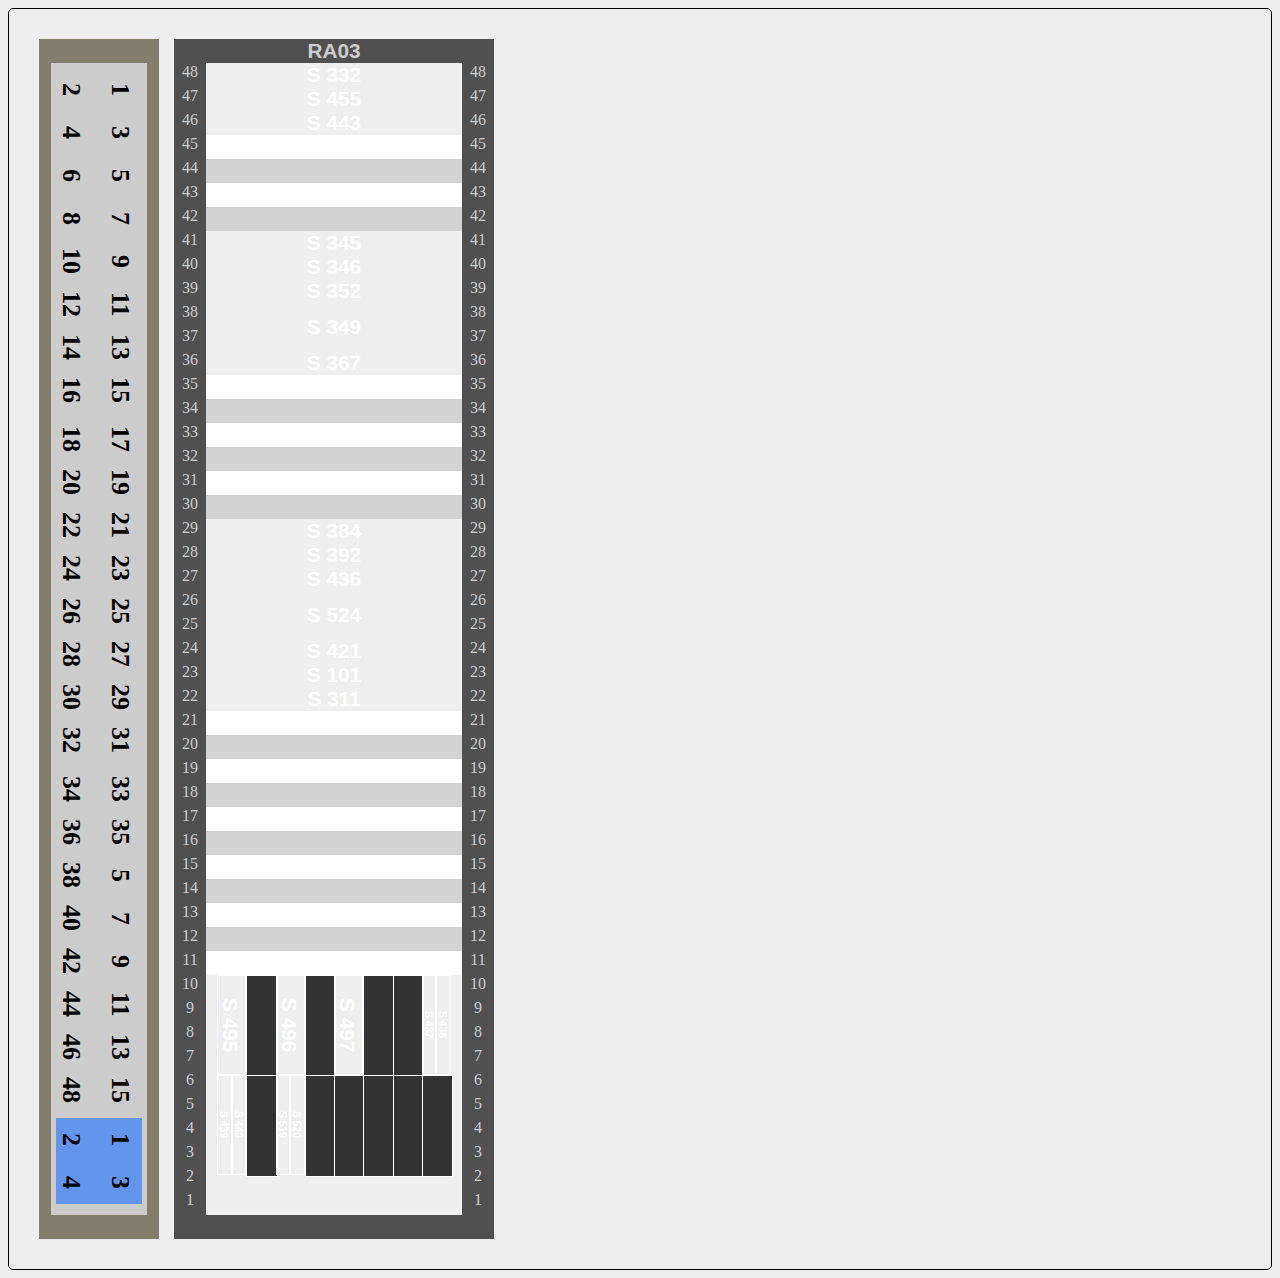
==== index.html @ 4b5381b0 "dev stage #20200828@01" ====
<!DOCTYPE html>
<html lang="en">
<head>
    <meta charset="UTF-8">
    <meta name="viewport" content="width=device-width, initial-scale=1.0">
    <meta http-equiv="X-UA-Compatible" content="ie=edge">
    <link rel="stylesheet" href="assets/css/main.css">
    <title>Document</title>
</head>
<body>
<div class="container">
    <div class="tor1-view">
        <div class="tor-switch-cover"></div>
        <div class="tor-switch-edge"></div>
        <div class="tor1-switch">
            <div class="tor1-module1">
                <div class="switch-port-bottom">2</div>
                <div class="switch-port-top" id="reltest">1</div>
                <div class="switch-port-bottom">4</div>
                <div class="switch-port-top">3</div>
                <div class="switch-port-bottom">6</div>
                <div class="switch-port-top">5</div>
                <div class="switch-port-bottom">8</div>
                <div class="switch-port-top" id="reltest2">7</div>
                <div class="switch-port-bottom">10</div>
                <div class="switch-port-top">9</div>
                <div class="switch-port-bottom">12</div>
                <div class="switch-port-top">11</div>
                <div class="switch-port-bottom">14</div>
                <div class="switch-port-top">13</div>
                <div class="switch-port-bottom">16</div>
                <div class="switch-port-top">15</div>
            </div>
            <div class="tor1-module2">
                <div class="switch-port-bottom">18</div>
                <div class="switch-port-top">17</div>
                <div class="switch-port-bottom">20</div>
                <div class="switch-port-top">19</div>
                <div class="switch-port-bottom">22</div>
                <div class="switch-port-top">21</div>
                <div class="switch-port-bottom">24</div>
                <div class="switch-port-top">23</div>
                <div class="switch-port-bottom">26</div>
                <div class="switch-port-top">25</div>
                <div class="switch-port-bottom">28</div>
                <div class="switch-port-top">27</div>
                <div class="switch-port-bottom">30</div>
                <div class="switch-port-top">29</div>
                <div class="switch-port-bottom">32</div>
                <div class="switch-port-top">31</div>
            </div>
            <div class="tor1-module3">
                <div class="switch-port-bottom">34</div>
                <div class="switch-port-top">33</div>
                <div class="switch-port-bottom">36</div>
                <div class="switch-port-top">35</div>
                <div class="switch-port-bottom">38</div>
                <div class="switch-port-top">5</div>
                <div class="switch-port-bottom">40</div>
                <div class="switch-port-top">7</div>
                <div class="switch-port-bottom">42</div>
                <div class="switch-port-top">9</div>
                <div class="switch-port-bottom">44</div>
                <div class="switch-port-top">11</div>
                <div class="switch-port-bottom">46</div>
                <div class="switch-port-top">13</div>
                <div class="switch-port-bottom">48</div>
                <div class="switch-port-top">15</div>
            </div>
            <div class="tor1-uplinks">
                <div class="switch-port-bottom">2</div>
                <div class="switch-port-top">1</div>
                <div class="switch-port-bottom">4</div>
                <div class="switch-port-top">3</div>
            </div>
        </div>
        <div class="tor-switch-edge"></div>
        <div class="tor-switch-cover"></div>
    </div>
    <div class="rack-view" id="frontview"></div>
</div>
</div>
<script src="assets/js/app.js"></script>
</body>
</html>

<!-- TODO:
4. Коммутатор из гридов в масштабе с портами
6. Кроссировки серверов
7. Визуализация подключенных блоков питания
-->
---- assets/css/main.css ----
body {
    padding: 10px;
    border: 1px solid black;
    border-radius: 5px;
    background-color: #eee; 
}

.container {
    display: grid;
    grid-template-columns: 120px 320px 320px 1fr;
    grid-template-rows: 1200px;
    grid-column-gap: 15px;
    padding: 20px;
}


.rack-view {
    /* border: 1px solid black; */

    display: grid;
    grid-template-columns: 1fr 8fr 1fr;
    grid-template-rows: repeat(50, 24px);
    /* grid-template-rows: repeat(48, max-content); */
}

.unit-num {
    width: 100%;
    height: 100%;
    text-align: center;
    align-self: center;
    justify-self: center;
    background-color: #505050;
    color: #ccc;
    font-family: Cambria, Cochin, Georgia, Times, 'Times New Roman', serif
}

.rack-cover {
    grid-column: 1 / 4;
    background-color: #505050;
    color: #ccc;
    line-height: 24px;
    text-align: center;
    font-weight: bold;
    font-size: 1.3em;
    font-family: Arial, Helvetica, sans-serif
}

.empty-unit-even {
    background-color: lightgray;
}

.empty-unit-odd {
    background-color: white;
}

.size-1u {
    grid-column-start: 2;
    grid-row-end: span 1;
}

.size-2u {
    grid-column-start: 2;
    grid-row-end: span 2;
}

.size-10u {
    grid-column-start: 2;
    grid-row-end: span 10;
}

.server1u {
    background-image: url("../images/server_1u_front.svg");
    line-height: 24px;
}

.server2u {
    background-image: url("../images/server_2u_front.svg");
    line-height: 48px;
}

.switch1u {
    background-image: url("../images/switch_1u_rear.svg");
    line-height: 24px;
}

.blade-hp-c7000-10u {
    background-image: url("../images/hp_blade_c7000_front_chassis.svg");
}

.hardware {
    color: #fff;
    text-align: center;
    font-weight: bold;
    font-size: 1.3em;
    font-family: Arial, Helvetica, sans-serif;
    cursor: default;
}

.blade-hp-c7000-chassis-container {
    margin: 0 11px;
    display: grid;
    grid-template-columns: repeat(16, 1fr);
    grid-template-rows: repeat(2, 100px);
}

.blade-hp-c7000-fullbladeserver {
    background-image: url("../images/hp_blade_c7000_fullbladeserver.svg");
    writing-mode: vertical-lr;
    text-align: center;
    border: 1px solid #fff;
    grid-column-end: span 2;
    cursor: default;
}


.blade-hp-c7000-halfbladeserver-a {
    background-image: url("../images/hp_blade_c7000_halfbladeserver_a.svg");
    writing-mode: vertical-lr;
    text-align: center;
    font-size: 0.5em;
    border: 1px solid #fff;
    cursor: default;
}

.blade-hp-c7000-halfbladeserver-b {
    background-image: url("../images/hp_blade_c7000_halfbladeserver_b.svg");
    writing-mode: vertical-lr;
    text-align: center;
    font-size: 0.5em;
    border: 1px solid #fff;
    cursor: default;
}

.blade-hp-c7000-empty-slot {
    background-color: #333;
    width: 100%;
    height: 100%;
    border: 1px solid #fff;
    grid-column-end: span 2;
}

.use-hint .hw-tooltiptext {
    visibility: hidden;
    width: 320px;
    background-color: rgb(255, 238, 181);
    color: #000;
    text-align: center;
    border-radius: 6px;
    padding: 5px 0;
    writing-mode: horizontal-tb;
    font-size: 18px;
  
    /* Position the tooltip */
    position: absolute;
    z-index: 1;
  }

.use-hint:hover {
    border: 1px solid #00a2ff;
}


.use-hint.focus {
    border: 1px solid #00a2ff;
}

.use-hint:hover .hw-tooltiptext {
    visibility: visible;
  }

/* .rack-object {

} */

.tor1-view {
    /* border: 1px solid black; */

    display: grid;
    grid-template-columns: 1fr 8fr 1fr;
    grid-template-rows: 24px 1152px 24px;
    /* grid-template-rows: repeat(48, max-content); */
}

.tor1-switch {
    padding: 5px;
    display: grid;
    grid-column-start: 2;
    grid-row-start: 2;
    grid-template-columns: 1fr;
    grid-template-rows: repeat(3, 350px) 86px;
    grid-row-gap: 0px;
    background-color: #ccc;
}

.tor1-module1 {
    display: grid;
    grid-template-columns: 1fr 1fr;
    grid-column-gap: 12px;
    grid-row-gap: 1px;
    grid-template-rows: repeat(8, 42px);
}

.tor1-module2 {
    display: grid;
    grid-template-columns: 1fr 1fr;
    grid-column-gap: 12px;
    grid-row-gap: 1px;
    grid-template-rows: repeat(8, 42px);
}

.tor1-module3 {
    display: grid;
    grid-template-columns: 1fr 1fr;
    grid-column-gap: 12px;
    grid-row-gap: 1px;
    grid-template-rows: repeat(8, 42px);
}
.tor1-uplinks {
    display: grid;
    grid-template-columns: 1fr 1fr;
    grid-column-gap: 12px;
    grid-row-gap: 1px;
    grid-template-rows: repeat(2, 42px);
    background-color: cornflowerblue;
}

.tor-switch-cover {
    grid-column: 1 / 4;
    background-color: #817e6e;
}

.tor-switch-edge {
    background-color: #817e6e;
}

.switch-port-top {
    background-image: url("../images/switch_port.svg");
    background-repeat: no-repeat;
    background-size: contain;
    background-position: left;
    font-weight: bold;
    font-size: 26px;
    text-align: center;
    writing-mode: vertical-lr;
    cursor: default;
}

.switch-port-bottom {
    background-image: url("../images/switch_port.svg");
    background-repeat: no-repeat;
    background-size: contain;
    background-position: right;
    font-weight: bold;
    font-size: 26px;
    text-align: center;
    writing-mode: vertical-lr;
    /* line-height: 40px; */
    cursor: default;
}
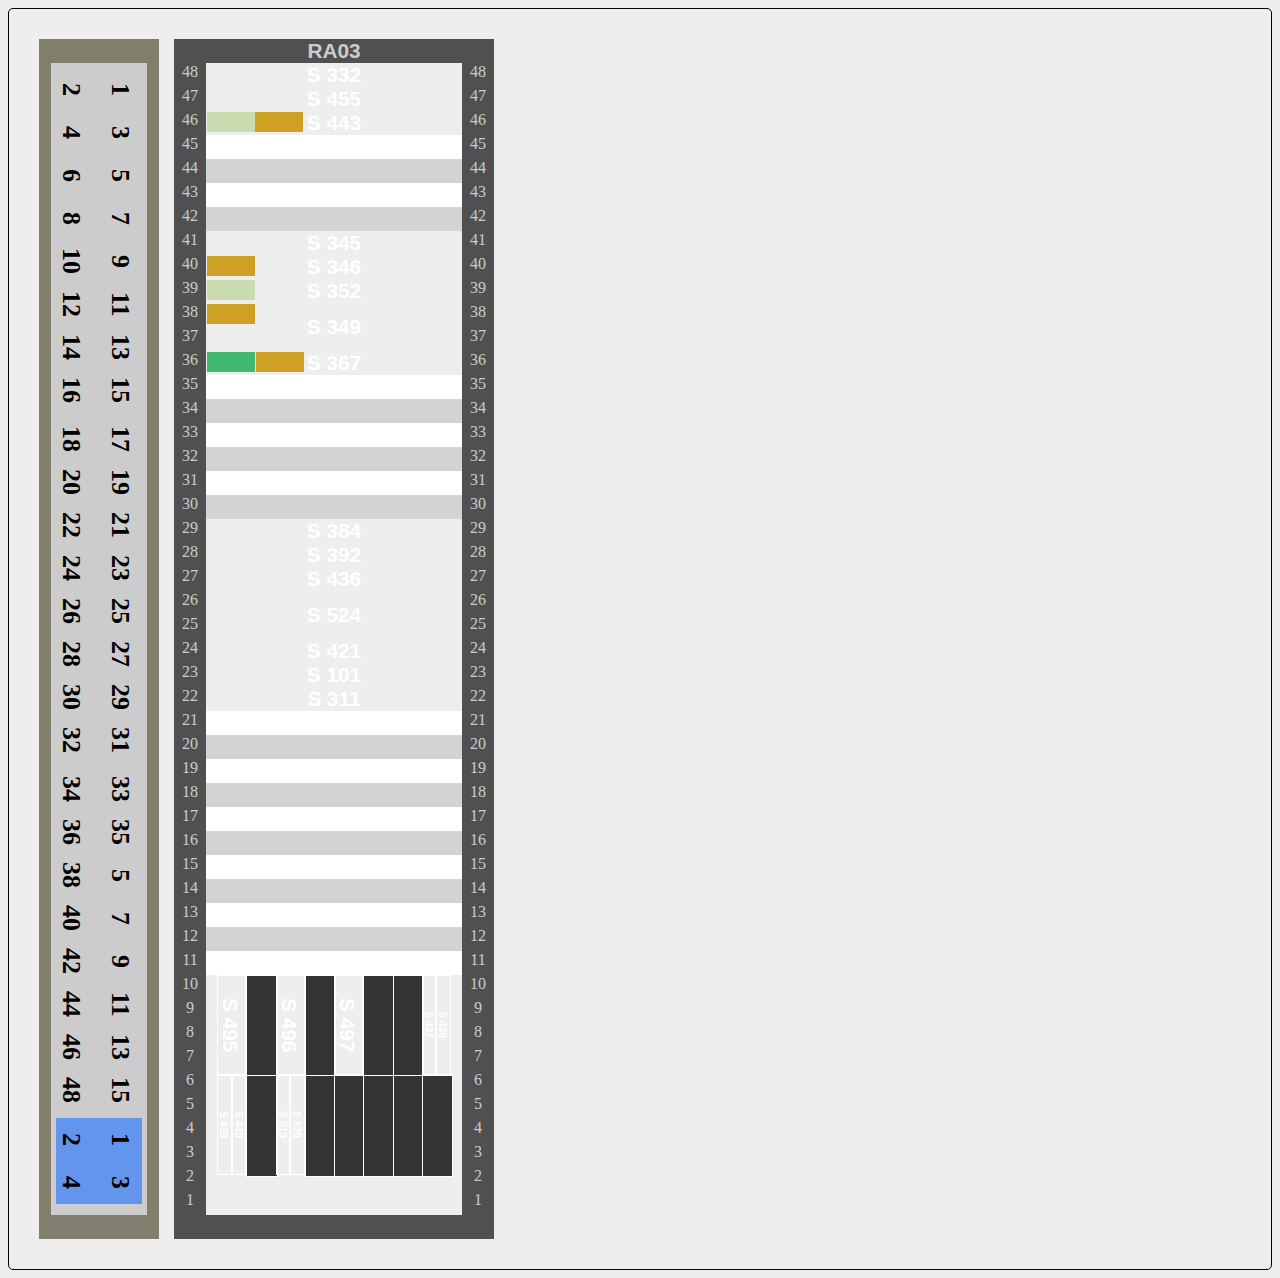
==== commit 9729d5f9: "dev stage #20203108@01" ====
--- a/index.html
+++ b/index.html
@@ -8,7 +8,7 @@
     <title>Document</title>
 </head>
 <body>
-<div class="container">
+<div class="rack-container">
     <div class="tor1-view">
         <div class="tor-switch-cover"></div>
         <div class="tor-switch-edge"></div>
--- a/assets/css/main.css
+++ b/assets/css/main.css
@@ -5,7 +5,7 @@
     background-color: #eee; 
 }
 
-.container {
+.rack-container {
     display: grid;
     grid-template-columns: 120px 320px 320px 1fr;
     grid-template-rows: 1200px;
@@ -168,6 +168,60 @@
     visibility: visible;
   }
 
+.disk-ctr-1-4 {
+    display: grid;
+    grid-template-columns: repeat(4, 48px);
+    grid-template-rows: 20px;
+    padding: 1px;
+}
+
+.disk-ctr-2-8 {
+    display: grid;
+    grid-template-columns: repeat(4, 48px);
+    grid-template-rows: 20px 20px;
+    grid-column-gap: 1px;
+    padding: 1px;
+}
+
+.disk-ssd-120G {
+    background-color: #cadcad;
+}
+
+.disk-ssd-250G {
+    background-color: #ccaadd;
+}
+
+.disk-ssd-500G {
+    background-color: #43b873;
+}
+
+.disk-ssd-1000G {
+    background-color: #3b5c1f;
+}
+
+.disk-hdd-1000G {
+    background-color: #cea125;
+}
+
+.disk-hdd-2000G {
+    background-color: #224453;
+}
+
+.disk-hdd-3000G {
+    background-color: #da2a2a;
+}
+
+.disk-hdd-4000G {
+    background-color: #5ca00f;
+}
+
+.disk-hdd-8000G {
+    background-color: #d48133;
+}
+
+.disk-hdd-10000G {
+    background-color: #5bb1c7;
+}
 /* .rack-object {
 
 } */
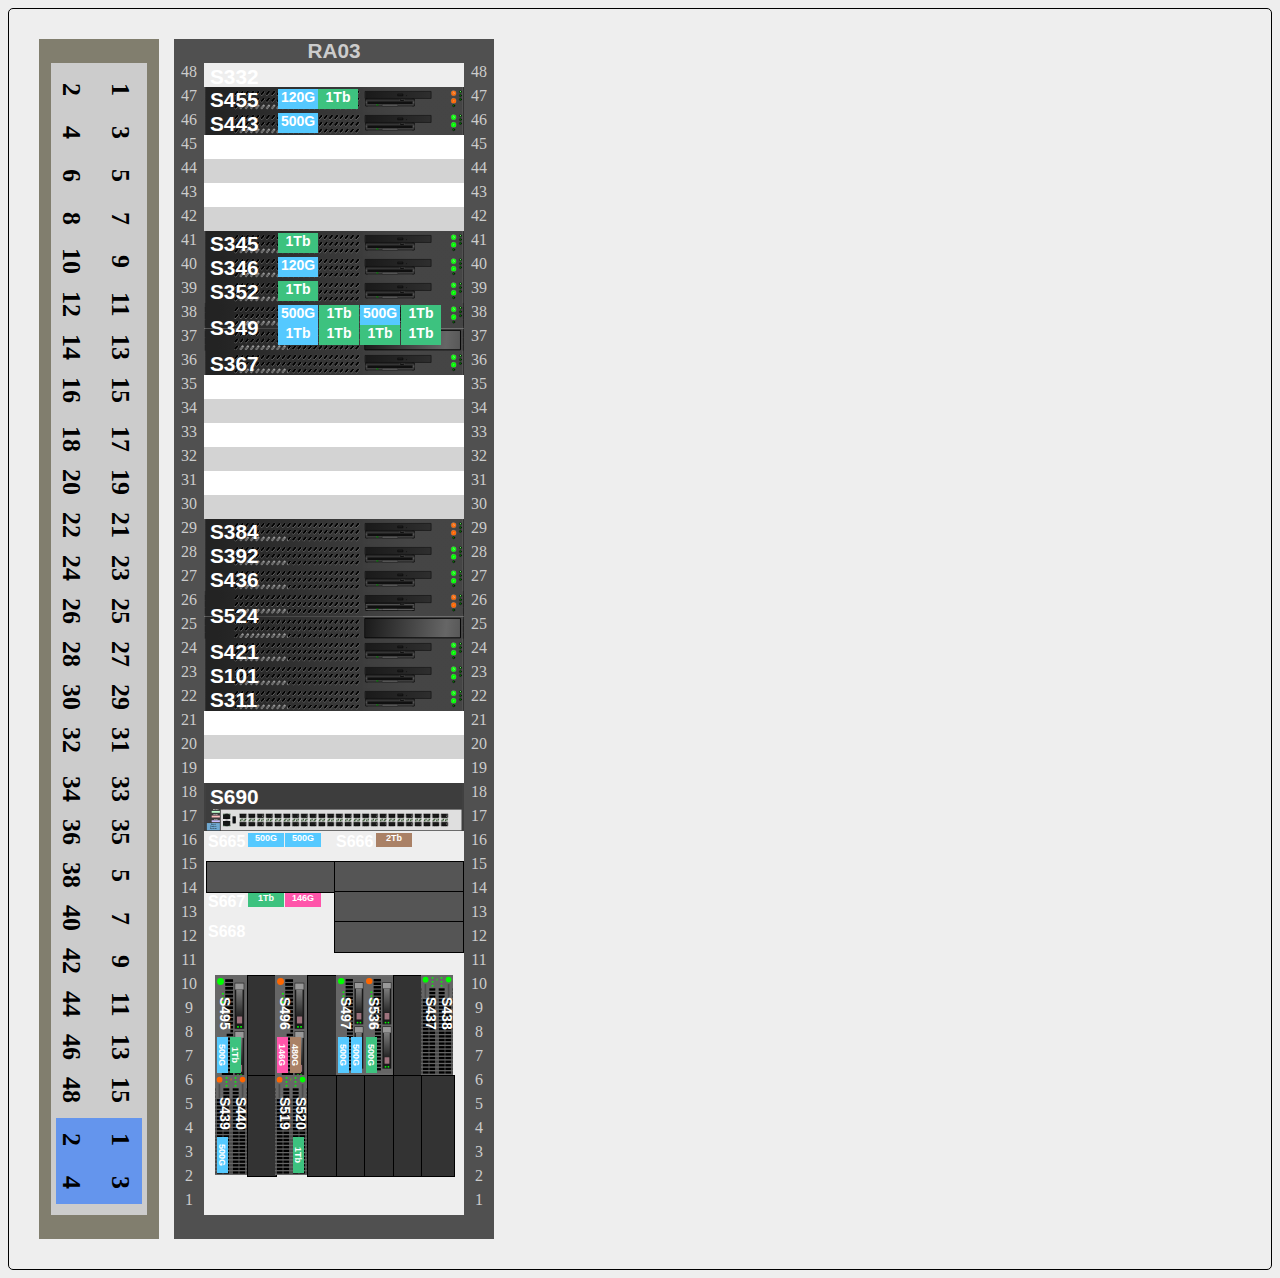
==== commit c7dd9d01: "dev stage #20200902/@01" ====
--- a/index.html
+++ b/index.html
@@ -88,4 +88,5 @@
 4. Коммутатор из гридов в масштабе с портами
 6. Кроссировки серверов
 7. Визуализация подключенных блоков питания
+8. Посмотреть какие ещё типы серверов добавить (3U, 4U)
 -->--- a/assets/css/main.css
+++ b/assets/css/main.css
@@ -68,28 +68,61 @@
     grid-row-end: span 10;
 }
 
-.server1u {
-    background-image: url("../images/server_1u_front.svg");
+.size-6u {
+    grid-column-start: 2;
+    grid-row-end: span 6;
+}
+
+.server1u-0 {
+    background-image: url("../images/server_1u_front_0.svg");
+    background-size: cover;
     line-height: 24px;
 }
 
-.server2u {
-    background-image: url("../images/server_2u_front.svg");
-    line-height: 48px;
+.server2u-0 {
+    background-image: url("../images/server_2u_front_0.svg");
+    background-size: cover;
+
+}
+
+.server1u-1 {
+    background-image: url("../images/server_1u_front_1.svg");
+    background-size: cover;
+
+}
+
+.server2u-1 {
+    background-image: url("../images/server_2u_front_1.svg");
+    background-size: cover;
+
 }
 
 .switch1u {
     background-image: url("../images/switch_1u_rear.svg");
-    line-height: 24px;
+    background-size: cover;
+    /* color: #00a2ff !important; */
+
+}
+
+.switch2u {
+    background-image: url("../images/switch_sfp_2u_rear.svg");
+    background-size: cover;
+    /* color: #002f4b !important; */
 }
 
 .blade-hp-c7000-10u {
     background-image: url("../images/hp_blade_c7000_front_chassis.svg");
+    background-size: cover;
+}
+
+.blade-cisco-ucs-6u {
+    background-image: url("../images/cisco_ucs_front_chassis.svg");
+    background-size: cover;
 }
 
 .hardware {
     color: #fff;
-    text-align: center;
+    /* text-align: center; */
     font-weight: bold;
     font-size: 1.3em;
     font-family: Arial, Helvetica, sans-serif;
@@ -103,31 +136,87 @@
     grid-template-rows: repeat(2, 100px);
 }
 
-.blade-hp-c7000-fullbladeserver {
-    background-image: url("../images/hp_blade_c7000_fullbladeserver.svg");
-    writing-mode: vertical-lr;
-    text-align: center;
-    border: 1px solid #fff;
+.blade-cisco-ucs-chassis-container {
+    margin: 0 2px;
+    display: grid;
+    grid-template-columns: 1fr 1fr;
+    grid-template-rows: repeat(4, 30px);
+}
+
+.blade-cisco-ucs-ucsbladeserver-1 {
+    background-image: url("../images/cisco_ucs_blade_server_1.svg");
+    background-size: cover;
+    text-align: left;
+    /* border: 1px solid #000 !important; */
+    cursor: default;
+}
+
+.blade-cisco-ucs-ucsbladeserver-0 {
+    background-image: url("../images/cisco_ucs_blade_server_0.svg");
+    background-size: cover;
+    text-align: left;
+    /* border: 1px solid #000 !important; */
+    cursor: default;
+}
+
+.blade-hp-c7000-fullbladeserver-0 {
+    background-image: url("../images/hp_blade_c7000_fullbladeserver_0.svg");
+    background-size: cover;
+    /* writing-mode: vertical-lr; */
+    text-align: left;
+    border: 1px solid #000;
     grid-column-end: span 2;
     cursor: default;
 }
 
-
-.blade-hp-c7000-halfbladeserver-a {
-    background-image: url("../images/hp_blade_c7000_halfbladeserver_a.svg");
-    writing-mode: vertical-lr;
-    text-align: center;
+.blade-hp-c7000-fullbladeserver-1 {
+    background-image: url("../images/hp_blade_c7000_fullbladeserver_1.svg");
+    background-size: cover;
+    /* writing-mode: vertical-lr; */
+    text-align: left;
+    border: 1px solid #000;
+    grid-column-end: span 2;
+    cursor: default;
+}
+
+
+.blade-hp-c7000-halfbladeserver-a-0 {
+    background-image: url("../images/hp_blade_c7000_halfbladeserver_a_0.svg");
+    background-size: cover;
+    /* writing-mode: vertical-lr; */
+    text-align: left;
     font-size: 0.5em;
-    border: 1px solid #fff;
-    cursor: default;
-}
-
-.blade-hp-c7000-halfbladeserver-b {
-    background-image: url("../images/hp_blade_c7000_halfbladeserver_b.svg");
-    writing-mode: vertical-lr;
-    text-align: center;
+    border: 1px solid #000;
+    cursor: default;
+}
+
+.blade-hp-c7000-halfbladeserver-a-1 {
+    background-image: url("../images/hp_blade_c7000_halfbladeserver_a_1.svg");
+    background-size: cover;
+    /* writing-mode: vertical-lr; */
+    text-align: left;
     font-size: 0.5em;
-    border: 1px solid #fff;
+    border: 1px solid #000;
+    cursor: default;
+}
+
+.blade-hp-c7000-halfbladeserver-b-0 {
+    background-image: url("../images/hp_blade_c7000_halfbladeserver_b_0.svg");
+    background-size: cover;
+    /* writing-mode: vertical-lr; */
+    text-align: left;
+    font-size: 0.5em;
+    border: 1px solid #000;
+    cursor: default;
+}
+
+.blade-hp-c7000-halfbladeserver-b-1 {
+    background-image: url("../images/hp_blade_c7000_halfbladeserver_b_1.svg");
+    background-size: cover;
+    /* writing-mode: vertical-lr; */
+    text-align: left;
+    font-size: 0.5em;
+    border: 1px solid #000;
     cursor: default;
 }
 
@@ -135,8 +224,15 @@
     background-color: #333;
     width: 100%;
     height: 100%;
-    border: 1px solid #fff;
+    border: 1px solid #000;
     grid-column-end: span 2;
+}
+
+.blade-cisco-ucs-empty-slot {
+    background-color: #555;
+    width: 100%;
+    height: 100%;
+    border: 1px solid #000;
 }
 
 .use-hint .hw-tooltiptext {
@@ -144,21 +240,82 @@
     width: 320px;
     background-color: rgb(255, 238, 181);
     color: #000;
-    text-align: center;
+    /* text-align: center; */
     border-radius: 6px;
-    padding: 5px 0;
+    padding: 5px;
     writing-mode: horizontal-tb;
     font-size: 18px;
   
     /* Position the tooltip */
     position: absolute;
+    left: 115%;
+    top: 0%;
     z-index: 1;
   }
 
+.use-hint {
+    border: 1px solid transparent;
+    position: relative;
+}
+
 .use-hint:hover {
     border: 1px solid #00a2ff;
-}
-
+    background-size: cover;
+}
+
+
+.hardware div.hw-title {
+    /* color: #cfcfcf; */
+    padding: 1px;
+    padding-left: 5px;
+}
+
+.blade.hp-c7000 div.hw-title {
+    /* color: #cfcfcf; */
+    padding: 1px;
+    writing-mode: vertical-lr;
+    font-size: 14px;
+}
+
+.blade.cisco-ucs div.hw-title {
+    /* color: #cfcfcf; */
+    padding: 1px;
+    font-size: 16px;
+}
+
+.hw-ctr-24 {
+    display: grid;
+    grid-template-columns: 72px 180px;
+    grid-template-rows: 24px;
+    line-height: 22px;
+}
+
+.hw-ctr-48 {
+    display: grid;
+    grid-template-columns: 72px 160px;
+    grid-template-rows: 48px;
+    line-height: 46px;
+}
+
+.blade-ctr-1 {
+    display: grid;
+    grid-template-columns: 14px;
+    grid-template-rows: 20px 40px 40px;
+}
+
+.blade-ctr-2 {
+    display: grid;
+    grid-template-columns: 28px;
+    grid-template-rows: 20px 40px 40px;
+}
+
+.cisco-ucs-ctr-1 {
+    display: grid;
+    grid-template-columns: 40px 86px;
+    grid-template-rows: 24px;
+    
+    /* line-height: 30px; */
+}
 
 .use-hint.focus {
     border: 1px solid #00a2ff;
@@ -170,61 +327,103 @@
 
 .disk-ctr-1-4 {
     display: grid;
-    grid-template-columns: repeat(4, 48px);
+    grid-template-columns: repeat(4, 40px);
     grid-template-rows: 20px;
     padding: 1px;
 }
 
 .disk-ctr-2-8 {
     display: grid;
-    grid-template-columns: repeat(4, 48px);
+    grid-template-columns: repeat(4, 40px);
     grid-template-rows: 20px 20px;
     grid-column-gap: 1px;
     padding: 1px;
 }
 
-.disk-ssd-120G {
-    background-color: #cadcad;
-}
-
-.disk-ssd-250G {
-    background-color: #ccaadd;
-}
-
-.disk-ssd-500G {
-    background-color: #43b873;
-}
-
-.disk-ssd-1000G {
-    background-color: #3b5c1f;
-}
-
-.disk-hdd-1000G {
-    background-color: #cea125;
-}
-
-.disk-hdd-2000G {
-    background-color: #224453;
-}
-
-.disk-hdd-3000G {
-    background-color: #da2a2a;
-}
-
-.disk-hdd-4000G {
-    background-color: #5ca00f;
-}
-
-.disk-hdd-8000G {
-    background-color: #d48133;
-}
-
-.disk-hdd-10000G {
-    background-color: #5bb1c7;
-}
-/* .rack-object {
-
-} */
+.blade .disk-ctr-2-2 {
+    display: grid;
+    grid-template-columns: 36px;
+    grid-template-rows: 11px 11px;
+    grid-row-gap: 2px;
+    padding: 1px;
+    writing-mode: vertical-lr;
+    font-size: 8px;
+}
+
+.blade .disk-ctr-1-1 {
+    display: grid;
+    grid-template-columns: 36px;
+    grid-template-rows: 11px;
+    grid-column-gap: 1px;
+    padding: 1px;
+    writing-mode: vertical-lr;
+    font-size: 10px;
+}
+
+.cisco-ucs .disk-ctr-1-2 {
+    display: grid;
+    grid-template-columns: 36px 36px;
+    grid-template-rows: 14px;
+    grid-column-gap: 1px;
+    padding: 1px;
+    /* font-size: 14px !important; */
+}
+
+.blade .disk-sata-ssd {
+    background-color: #55c9ff;
+    font-size: 9px;
+    text-align: center;
+    line-height: normal;
+}
+
+.blade .disk-sata-hdd {
+    background-color: #3dc27f;
+    font-size: 9px;
+    text-align: center;
+    line-height: normal;
+}
+
+.blade .disk-sas-hdd {
+    background-color: #ff55aa;
+    font-size: 9px;
+    text-align: center;
+    line-height: normal;
+}
+
+.blade .disk-sas-ssd {
+    background-color: #aa8166;
+    font-size: 9px;
+    text-align: center;
+    line-height: normal;
+}
+
+.disk-sata-ssd {
+    background-color: #55c9ff;
+    font-size: 14px;
+    text-align: center;
+    line-height: normal;
+}
+
+.disk-sata-hdd {
+    background-color: #3dc27f;
+    font-size: 14px;
+    text-align: center;
+    line-height: normal;
+}
+
+.disk-sas-hdd {
+    background-color: #ff55aa;
+    font-size: 14px;
+    text-align: center;
+    line-height: normal;
+}
+
+.disk-sas-ssd {
+    background-color: #fff455;
+    font-size: 14px;
+    text-align: center;
+    line-height: normal;
+}
 
 .tor1-view {
     /* border: 1px solid black; */
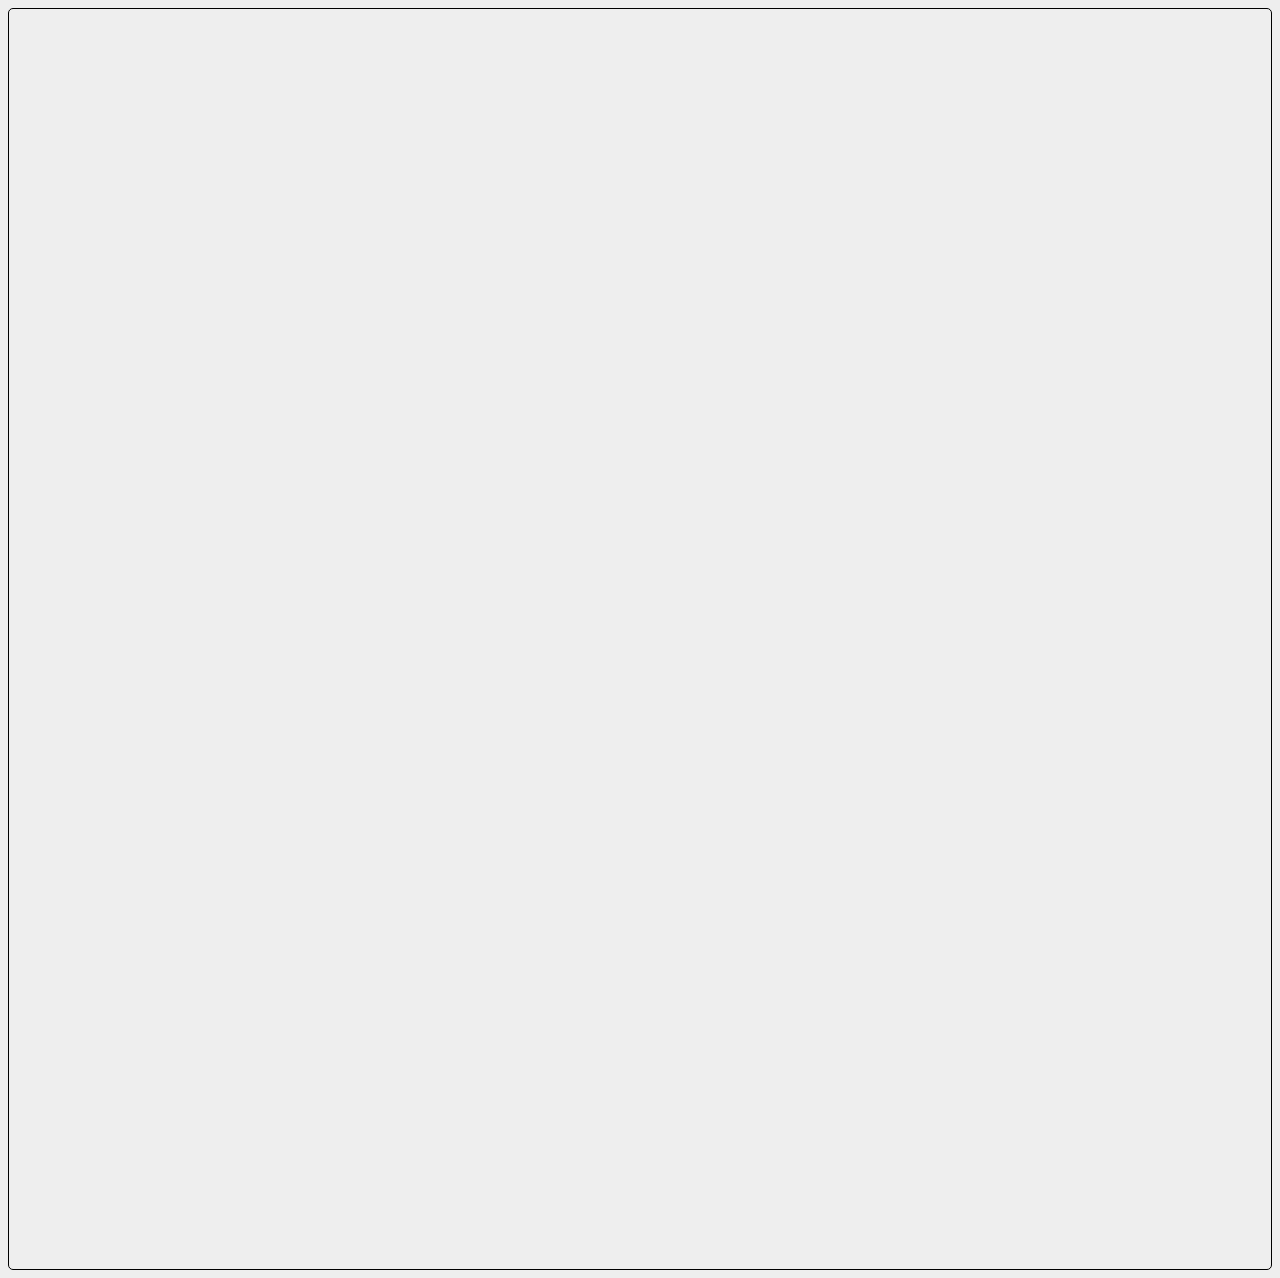
==== commit 1dbd668e: "dev stage (refactor) #20200916@01" ====
--- a/index.html
+++ b/index.html
@@ -9,78 +9,19 @@
 </head>
 <body>
 <div class="rack-container">
-    <div class="tor1-view">
-        <div class="tor-switch-cover"></div>
-        <div class="tor-switch-edge"></div>
-        <div class="tor1-switch">
-            <div class="tor1-module1">
-                <div class="switch-port-bottom">2</div>
-                <div class="switch-port-top" id="reltest">1</div>
-                <div class="switch-port-bottom">4</div>
-                <div class="switch-port-top">3</div>
-                <div class="switch-port-bottom">6</div>
-                <div class="switch-port-top">5</div>
-                <div class="switch-port-bottom">8</div>
-                <div class="switch-port-top" id="reltest2">7</div>
-                <div class="switch-port-bottom">10</div>
-                <div class="switch-port-top">9</div>
-                <div class="switch-port-bottom">12</div>
-                <div class="switch-port-top">11</div>
-                <div class="switch-port-bottom">14</div>
-                <div class="switch-port-top">13</div>
-                <div class="switch-port-bottom">16</div>
-                <div class="switch-port-top">15</div>
-            </div>
-            <div class="tor1-module2">
-                <div class="switch-port-bottom">18</div>
-                <div class="switch-port-top">17</div>
-                <div class="switch-port-bottom">20</div>
-                <div class="switch-port-top">19</div>
-                <div class="switch-port-bottom">22</div>
-                <div class="switch-port-top">21</div>
-                <div class="switch-port-bottom">24</div>
-                <div class="switch-port-top">23</div>
-                <div class="switch-port-bottom">26</div>
-                <div class="switch-port-top">25</div>
-                <div class="switch-port-bottom">28</div>
-                <div class="switch-port-top">27</div>
-                <div class="switch-port-bottom">30</div>
-                <div class="switch-port-top">29</div>
-                <div class="switch-port-bottom">32</div>
-                <div class="switch-port-top">31</div>
-            </div>
-            <div class="tor1-module3">
-                <div class="switch-port-bottom">34</div>
-                <div class="switch-port-top">33</div>
-                <div class="switch-port-bottom">36</div>
-                <div class="switch-port-top">35</div>
-                <div class="switch-port-bottom">38</div>
-                <div class="switch-port-top">5</div>
-                <div class="switch-port-bottom">40</div>
-                <div class="switch-port-top">7</div>
-                <div class="switch-port-bottom">42</div>
-                <div class="switch-port-top">9</div>
-                <div class="switch-port-bottom">44</div>
-                <div class="switch-port-top">11</div>
-                <div class="switch-port-bottom">46</div>
-                <div class="switch-port-top">13</div>
-                <div class="switch-port-bottom">48</div>
-                <div class="switch-port-top">15</div>
-            </div>
-            <div class="tor1-uplinks">
-                <div class="switch-port-bottom">2</div>
-                <div class="switch-port-top">1</div>
-                <div class="switch-port-bottom">4</div>
-                <div class="switch-port-top">3</div>
-            </div>
-        </div>
-        <div class="tor-switch-edge"></div>
-        <div class="tor-switch-cover"></div>
-    </div>
+    <div></div>
     <div class="rack-view" id="frontview"></div>
 </div>
 </div>
 <script src="assets/js/app.js"></script>
+<script>
+    let rack = fetchRack(1);
+    let hardwareList = fetchHardwareList();
+
+    let builder = new RackBuilder[rack.type](rack, hardwareList);
+    builder.init("frontview");
+    builder.createFrontView();
+</script>
 </body>
 </html>
 
@@ -88,5 +29,5 @@
 4. Коммутатор из гридов в масштабе с портами
 6. Кроссировки серверов
 7. Визуализация подключенных блоков питания
-8. Посмотреть какие ещё типы серверов добавить (3U, 4U)
+9. Спецификация
 -->--- a/assets/css/main.css
+++ b/assets/css/main.css
@@ -63,6 +63,16 @@
     grid-row-end: span 2;
 }
 
+.size-3u {
+    grid-column-start: 2;
+    grid-row-end: span 3;
+}
+
+.size-4u {
+    grid-column-start: 2;
+    grid-row-end: span 4;
+}
+
 .size-10u {
     grid-column-start: 2;
     grid-row-end: span 10;
@@ -93,6 +103,30 @@
 
 .server2u-1 {
     background-image: url("../images/server_2u_front_1.svg");
+    background-size: cover;
+
+}
+
+.server3u-0 {
+    background-image: url("../images/server_3u_front_0.svg");
+    background-size: cover;
+
+}
+
+.server3u-1 {
+    background-image: url("../images/server_3u_front_1.svg");
+    background-size: cover;
+
+}
+
+.server4u-0 {
+    background-image: url("../images/server_4u_front_0.svg");
+    background-size: cover;
+
+}
+
+.server4u-1 {
+    background-image: url("../images/server_4u_front_1.svg");
     background-size: cover;
 
 }
@@ -259,7 +293,7 @@
 }
 
 .use-hint:hover {
-    border: 1px solid #00a2ff;
+    border: 1px solid #00a2ff !important;
     background-size: cover;
 }
 
@@ -330,6 +364,15 @@
     grid-template-columns: repeat(4, 40px);
     grid-template-rows: 20px;
     padding: 1px;
+}
+
+.disk-ctr-1-8 {
+    display: grid;
+    grid-template-columns: repeat(4, 40px);
+    grid-template-rows: 10px 10px;
+    font-size: 8px !important;
+    padding: 1px;
+    line-height: 8px !important;
 }
 
 .disk-ctr-2-8 {
@@ -510,3 +553,134 @@
     /* line-height: 40px; */
     cursor: default;
 }
+
+/* ----- DESKTOP STYLES ----- */
+
+.tower-container {
+    display: grid;
+    grid-template-columns: 120px 324px 1fr;
+    grid-template-rows: 756px;
+    grid-column-gap: 15px;
+}
+
+
+
+.tower-container .tower-case {
+    display: grid;
+    grid-template-columns: 12px 300px 12px;
+    grid-template-rows: 12px 732px 12px;
+    background-color: #a0a4ad;
+}
+
+.tower-case .tower-view {
+    display: grid;
+    grid-template-columns: repeat(5, 60px);
+    grid-template-rows: repeat(6, 122px);
+    grid-row-gap: 0px;
+    grid-column-gap: 0px;
+    background-color: #aaa;
+    grid-row-start: 2;
+    grid-column-start: 2;
+    cursor: default;
+}
+
+.tower-view .t-server-0 {
+    background-color: #fff;
+    border: 1px solid #bbb;
+    text-align: center;
+    background-image: url("../images/tower_0.svg");
+    background-size: cover;
+    color: #fff;
+}
+
+.tower-view .t-server-1 {
+    background-color: #fff;
+    border: 1px solid #bbb;
+    text-align: center;
+    background-image: url("../images/tower_1.svg");
+    background-size: cover;
+    color: #fff;
+}
+
+.tower-view .t-empty {
+    background-color: #fff;
+    border: 1px solid black;
+    background-color: #555;
+    color: #fff;
+}
+
+.tower-case .tower-col-left {
+    grid-row: 2 / 3;
+    display: grid;
+    grid-template-columns: 1fr;
+    grid-template-rows: repeat(6, 122px);
+    /* background-color: tomato; */
+}
+
+.tower-col-left .col-num {
+    line-height: 122px;
+    color: #fff;
+    font-weight: bold;
+    text-align: center;
+}
+
+.tower-hw-ctr-1 {
+    display: grid;
+    grid-template-columns: 52px;
+    grid-template-rows: 18px 100px;
+    padding: 2px;
+}
+
+.tower-hw-ctr-1 .hw-title {
+ font-size: 16px;
+ font-weight: bold;
+}
+
+.tower-disk-ctr-1-6 {
+    display: grid;
+    grid-template-columns: 52px;
+    grid-template-rows: repeat(6, 16px);
+    padding: 1px;
+}
+
+.tower-disk-ctr-1-6 .disk-sata-ssd {
+    background-color: #55c9ff;
+    font-size: 10px;
+    text-align: center;
+    line-height: normal;
+    border: 1px solid black;
+    border-top: none;
+}
+
+.tower-disk-ctr-1-6 .disk-sata-hdd {
+    background-color: #3dc27f;
+    font-size: 10px;
+    text-align: center;
+    line-height: normal;
+    border: 1px solid black;
+    border-top: none;
+}
+
+.tower-disk-ctr-1-6 .disk-sas-hdd {
+    background-color: #ff55aa;
+    font-size: 10px;
+    text-align: center;
+    line-height: normal;
+    border: 1px solid black;
+    border-top: none;
+}
+
+.tower-disk-ctr-1-6 .disk-sas-ssd {
+    background-color: #fff455;
+    font-size: 10px;
+    text-align: center;
+    line-height: normal;
+    border: 1px solid black;
+    border-top: none;
+}
+
+
+/*
+Добавить disk-ctr-1-8, disk-ctr-1-6, disk-ctr-1-5, disk-ctr-3-3 и др.
+Вынести размер шрифта с диска на контейнер диска.
+*/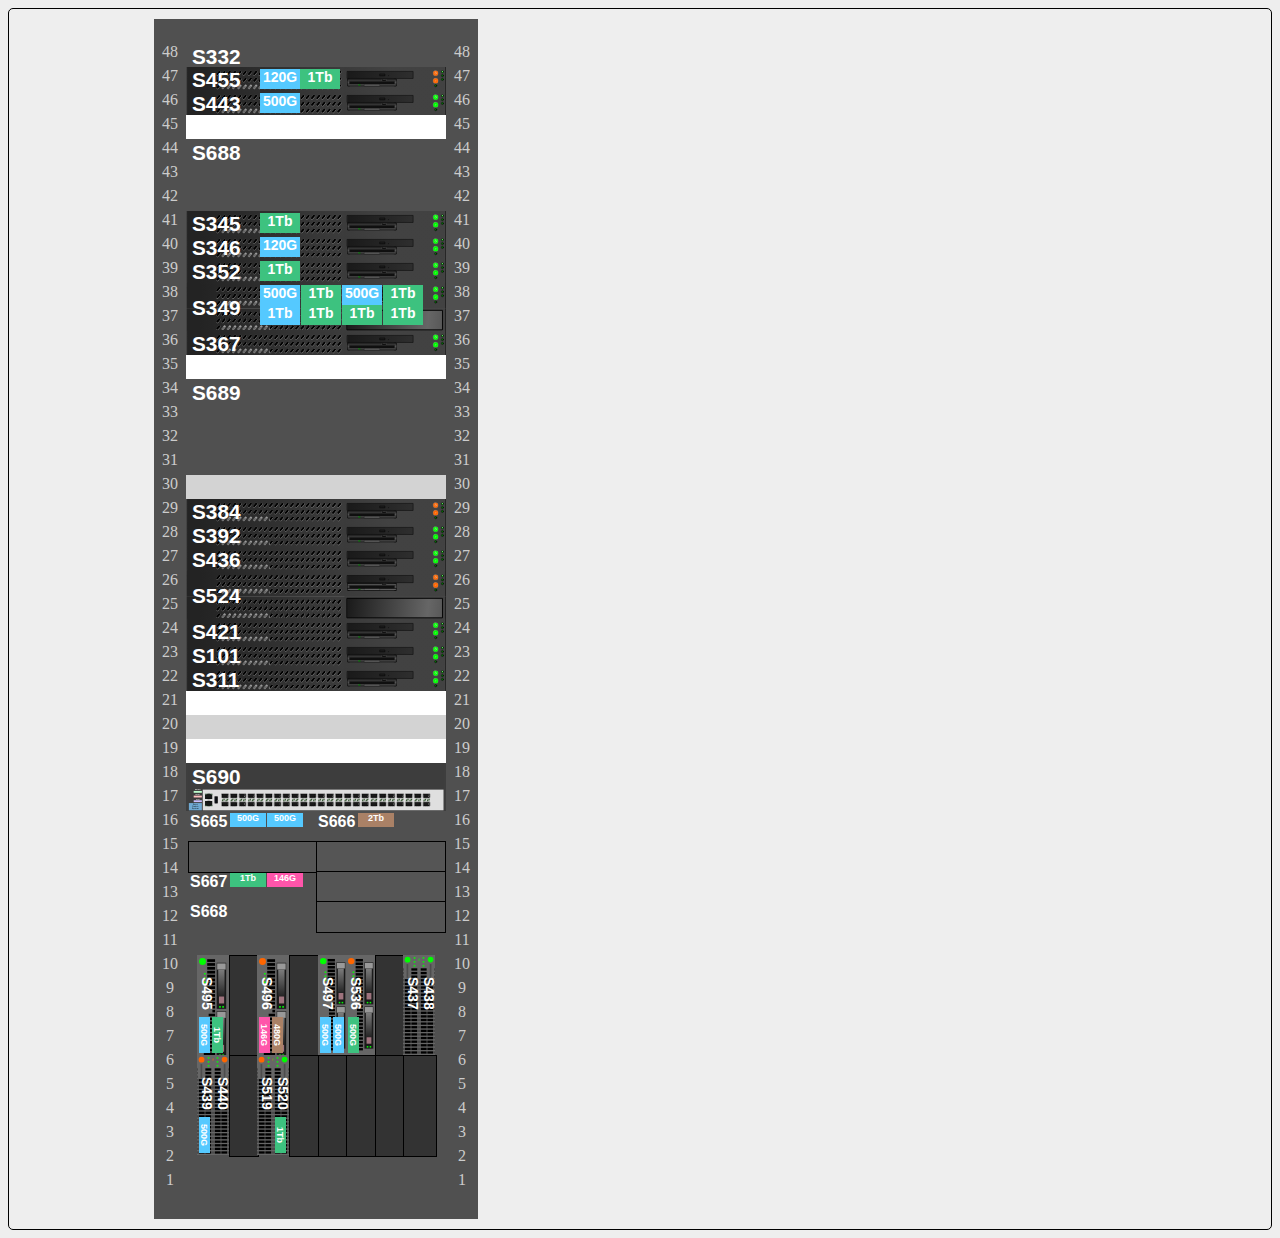
==== commit 8ba79cf6: "refactoring #20200917@02" ====
--- a/index.html
+++ b/index.html
@@ -9,18 +9,26 @@
 </head>
 <body>
 <div class="rack-container">
-    <div></div>
-    <div class="rack-view" id="frontview"></div>
+    <div class="switch-view"></div>
+    <div id="rackcase">
+        <div class="index-col-left"></div>
+        <div id="frontview"></div>
+        <div class="index-col-right"></div>
+    </div>
 </div>
-</div>
+
 <script src="assets/js/app.js"></script>
 <script>
+
     let rack = fetchRack(1);
-    let hardwareList = fetchHardwareList();
+    let hardwareList = fetchHardwareListUnits();
 
-    let builder = new RackBuilder[rack.type](rack, hardwareList);
-    builder.init("frontview");
-    builder.createFrontView();
+    (function (builderClass) {
+        let builder = new builderClass(rack, hardwareList);
+        builder.init("frontview", "rackcase");
+        builder.createFrontView();
+    })(RackBuilder.create(rack.type));
+
 </script>
 </body>
 </html>
--- a/assets/css/main.css
+++ b/assets/css/main.css
@@ -7,23 +7,44 @@
 
 .rack-container {
     display: grid;
-    grid-template-columns: 120px 320px 320px 1fr;
+    grid-template-columns: 120px 324px 1fr;
     grid-template-rows: 1200px;
     grid-column-gap: 15px;
-    padding: 20px;
-}
-
-
-.rack-view {
-    /* border: 1px solid black; */
-
-    display: grid;
-    grid-template-columns: 1fr 8fr 1fr;
-    grid-template-rows: repeat(50, 24px);
-    /* grid-template-rows: repeat(48, max-content); */
-}
-
-.unit-num {
+}
+
+.rack-container .units-case-48 {
+    display: grid;
+    grid-template-columns: 32px 260px 32px;
+    grid-template-rows: 24px 1152px 24px;
+    background-color: #505050;
+    height: 1200px;
+}
+
+.units-case-48 .index-col-left {
+    grid-column: 1/2;
+    grid-row: 2 / 3;
+    display: grid;
+    grid-template-columns: 1fr;
+    grid-template-rows: repeat(48, 24px);
+}
+
+.units-case-48 .index-col-right {
+    grid-column: 3/4;
+    grid-row: 2 / 3;
+    display: grid;
+    grid-template-columns: 1fr;
+    grid-template-rows: repeat(48, 24px);
+}
+
+.units-case-48 .units-view {
+    grid-row: 2 / 3;
+    grid-column: 2 / 3;
+    display: grid;
+    grid-template-columns: 1fr;
+    grid-template-rows: repeat(48, 24px);
+}
+
+.units-case-48 .unit-num {
     width: 100%;
     height: 100%;
     text-align: center;
@@ -47,41 +68,27 @@
 
 .empty-unit-even {
     background-color: lightgray;
+    width: 100%;
+    height: 100%;
 }
 
 .empty-unit-odd {
     background-color: white;
-}
-
-.size-1u {
-    grid-column-start: 2;
-    grid-row-end: span 1;
-}
-
-.size-2u {
-    grid-column-start: 2;
-    grid-row-end: span 2;
-}
-
-.size-3u {
-    grid-column-start: 2;
-    grid-row-end: span 3;
-}
-
-.size-4u {
-    grid-column-start: 2;
-    grid-row-end: span 4;
-}
-
-.size-10u {
-    grid-column-start: 2;
-    grid-row-end: span 10;
-}
-
-.size-6u {
-    grid-column-start: 2;
-    grid-row-end: span 6;
-}
+    width: 100%;
+    height: 100%;
+}
+
+.size-1u { grid-row-end: span 1; }
+
+.size-2u { grid-row-end: span 2; }
+
+.size-3u { grid-row-end: span 3; }
+
+.size-4u { grid-row-end: span 4; }
+
+.size-6u { grid-row-end: span 6; }
+
+.size-10u { grid-row-end: span 10; }
 
 .server1u-0 {
     background-image: url("../images/server_1u_front_0.svg");
@@ -556,23 +563,15 @@
 
 /* ----- DESKTOP STYLES ----- */
 
-.tower-container {
-    display: grid;
-    grid-template-columns: 120px 324px 1fr;
-    grid-template-rows: 756px;
-    grid-column-gap: 15px;
-}
-
-
-
-.tower-container .tower-case {
+.rack-container .towers-case-30 {
     display: grid;
     grid-template-columns: 12px 300px 12px;
     grid-template-rows: 12px 732px 12px;
     background-color: #a0a4ad;
-}
-
-.tower-case .tower-view {
+    height: 756px;
+}
+
+.towers-case-30 .towers-view {
     display: grid;
     grid-template-columns: repeat(5, 60px);
     grid-template-rows: repeat(6, 122px);
@@ -584,7 +583,7 @@
     cursor: default;
 }
 
-.tower-view .t-server-0 {
+.towers-view .t-server-0 {
     background-color: #fff;
     border: 1px solid #bbb;
     text-align: center;
@@ -593,7 +592,7 @@
     color: #fff;
 }
 
-.tower-view .t-server-1 {
+.towers-view .t-server-1 {
     background-color: #fff;
     border: 1px solid #bbb;
     text-align: center;
@@ -602,14 +601,15 @@
     color: #fff;
 }
 
-.tower-view .t-empty {
+.towers-view .t-empty {
     background-color: #fff;
     border: 1px solid black;
     background-color: #555;
     color: #fff;
 }
 
-.tower-case .tower-col-left {
+.towers-case-30 .index-col-left {
+    grid-column: 1 / 2;
     grid-row: 2 / 3;
     display: grid;
     grid-template-columns: 1fr;
@@ -617,7 +617,16 @@
     /* background-color: tomato; */
 }
 
-.tower-col-left .col-num {
+.towers-case-30 .index-col-right {
+    grid-column: 3 / 4;
+    grid-row: 2 / 3;
+    display: grid;
+    grid-template-columns: 1fr;
+    grid-template-rows: repeat(6, 122px);
+    /* background-color: tomato; */
+}
+
+.towers-case-30 .unit-num {
     line-height: 122px;
     color: #fff;
     font-weight: bold;
